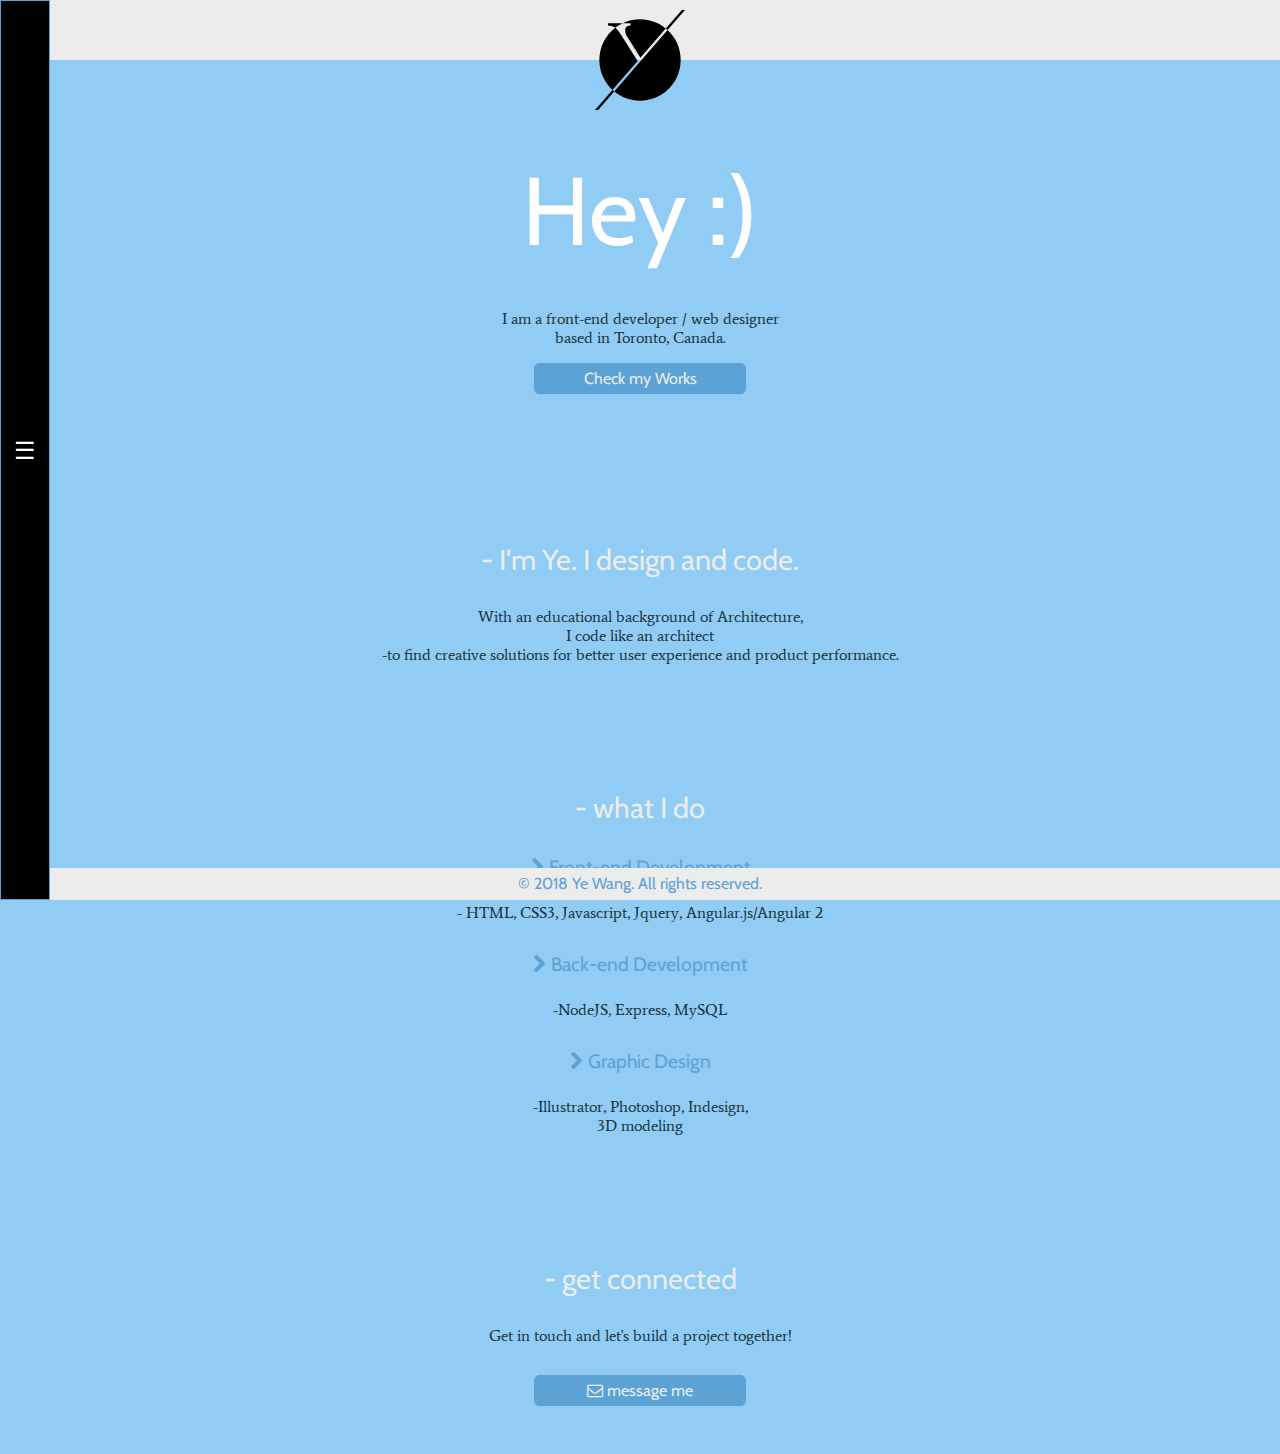
==== index.html @ cd464e91 "Start Project" ====
<!doctype html>
<html lang="en">
  <head>
    <meta charset="utf-8">
    <meta name="viewport" content="width=device-width, initial-scale=1, shrink-to-fit=no">
    <link href='https://fonts.googleapis.com/css?family=Average' rel='stylesheet'>
    <title>Ye</title>
    <link href='https://fonts.googleapis.com/css?family=Cabin' rel='stylesheet'>
    <link rel="stylesheet" href="https://cdnjs.cloudflare.com/ajax/libs/font-awesome/4.7.0/css/font-awesome.min.css">
    <link rel="stylesheet" type="text/css" href="ye.css">
    <script src="https://ajax.googleapis.com/ajax/libs/jquery/3.2.1/jquery.min.js"></script>
  </head>
  <body>
  	<header>
  		<div class="logobar fixed" id="headbar">
  			<div class="imgback"></div>
  			<a href="#"><img src="images/yelogo.svg" id="mainlogo" alt="Ye"></a> 			
  		</div>
  	  	<div class="togglemenu" id="togglediv">
  			<p class="openBtn">&#9776;</p>
  			<p class="closeBtn">&times;</p>
  		</div>
  		<nav>
  			<ul>
  				<li><a href="index.html" class="popup">ABOUT</a>
  					<P>design + develop</P>
  				</li>
  				<li><a href="works.html" class="popup">WORKS</a>
  					<P>digital + physical</P>
  				</li>
   				<li><a href="contact.html" class="popup">CONTACT</a>
  					<P>email / github</P>
  				</li>
  			</ul>
  		</nav>
  	</header>
<!-- Landing Page -->
  	<div class="greeting">
  		<p class="text-big"><span class="typing">Hey :)</span></p>
  		<p class="text-small">I am a front-end developer / web designer <br> based in Toronto, Canada.</p>
  		<a href="works.html" class="quicklink">Check my Works</a>
  	</div>

<!-- Content Brief -->

	<div class="content">

      <section class="full">
        <p class="key brighttext">- I'm Ye. I design and code.</p> 
        <p class="detail">With an educational background of Architecture,<br/>I code like an architect<br/>-to find creative solutions for better user experience and product performance.</p>
      </section>

    <section class="full">
        <p class="key brighttext">- what I do</p>
        <p class="detail"><span class="subtitle"><i class="fa fa-chevron-right" aria-hidden="true"></i> Front-end Development</span><br>- HTML, CSS3, Javascript, Jquery, Angular.js/Angular 2</p>
        <p class="detail"><span class="subtitle"><i class="fa fa-chevron-right" aria-hidden="true"></i> Back-end Development</span><br/>-NodeJS, Express, MySQL</p>
        <p class="detail"><span class="subtitle"><i class="fa fa-chevron-right" aria-hidden="true"></i> Graphic Design</span><br/>-Illustrator, Photoshop, Indesign,<br/>3D modeling</p>
      </section>
    </div>

    <section class="full">
        <p class="key brighttext">- get connected</p> 
        <p class="detail">Get in touch and let's build a project together!</p>
        <a href="mailto:yewang.uoft@gmail.com?Subject=Mail%20from%20PortfolioWebsite" target="_top" class="quicklink"><i class="fa fa-envelope-o" aria-hidden="true"></i> message me</a>
    </section>

    <footer>
    	<p>© 2018 Ye Wang. All rights reserved.</p>
    </footer>


  <script src="ye.js"></script>
  </body>
</html>
---- ye.css ----
/* Safari 4.0 - 8.0 */

@-webkit-keyframes type{ 
	from { width: 0; } 
	to {width: 100%;}
} 


/* Standard syntax */

@keyframes type{ 
	from { width: 0; } 
	to {width: 100%;}
} 


body, header, h1, p, nav, div, ul, section{
	margin: 0;
	padding: 0;
	display: block;
	box-sizing: border-box;
}

body{
	background-color: #90CCF4;
}


header div.logobar{
	position: relative;
	height: 120px;
}

header div.logobar img{
	width: 100px;
	z-index: 1;
	position: absolute;
	left: 50%;
	top: 50%;
	margin-left: -50px;
	margin-top: -50px;
}

header div.logobar div.imgback{
	width: 100%;
	height: 60px;
	background-color: #ECECEC;
}

header div.togglemenu{
	position: fixed;
	left: 50%;
	bottom: 20px;
	margin-left: -25px;
	width: 50px;
	height: 50px;
	border-radius: 50%;
	background-color: #ffffff;
	cursor: pointer;
	z-index: 5;
	opacity: 0.5;
}

header div.togglemenu:hover{
	opacity: 1;
	border:1px solid #5DA2D5;
}

header div.togglemenu p{
	display: block;
	line-height: 50px;
	text-align: center;
	font-size: 150%;
}

header div.togglemenu p.closeBtn{
	display: none;
}

header div.togglemenu p.openBtn{
	display: block;

}

header nav{
	display: none;
	position: fixed;
	top: 0;
	left: 0;
	width: 100%;
	height: 100%;
	background-color: #5DA2D5;
	z-index: 3;
	padding: 0;
	overflow: hidden;
}

header nav ul{
	display: block;
/*	width: 100%;*/
	overflow: hidden;
	margin: 0;
	padding: 0;
	text-align: center;
	list-style-type: none;
}

header nav ul li{
	padding: 2em 0;
}

header nav ul a{
	display: block;
	width: 150px;
	margin: 0 auto;
	text-decoration: none;
	font-family: 'Cabin';
	font-size: 150%;
	font-weight: bold;
	color: #ECECEC;
	padding-bottom: 5px;
	border-bottom: 1px solid #90CCF4;
	animation: type 2s;
}

header nav ul p{
	font-family: 'Cabin';
	font-size: 100%;
	margin-top: 5px;
	color: #90CCF4;
}




div.greeting{
	margin-top: 2em;
}

div.greeting p.text-big span{
	display: inline-block;
	white-space: nowrap;
  	overflow: hidden;
	animation: type 2s steps(60, end); 
}

div.greeting p.text-small{
	padding: 1em;
	text-align: center;
	font-family: 'Average';
	font-size: 100%;
	color: #19323C;
}


div.greeting p.text-big{
	overflow: hidden;
	font-family: 'Cabin';
	text-align: center;
	font-size: 600%;
	color: #ffffff;
}

div.greeting p.text-big span.mark{
	font-size: 80%;
	color: #5DA2D5;
}

a.quicklink{
	display: block;
	width: 30%;
	min-width: 150px;
	max-width: 200px;
	margin: 0 auto;
	padding: 5px;
	text-decoration: none;
	text-align: center;
	font-family: 'Cabin';
	color: #ECECEC;
	background-color: #5DA2D5;
	border:1px solid #5DA2D5;
	border-radius: 5px;
}

a.quicklink:hover{
	background-color: transparent;
	color: #5DA2D5;
}

div.greeting::after{
	content: "";
	display: block;
	width: 100%;
	height: 100px;
}


section.full{
	display: block;
	width: 100%;
	padding: 3em;
}

section.full p{
	margin-bottom: 30px;
	text-align: center;
}

section.full h3{
	text-align: center;
	font-family: 'Cabin';
	font-size: 150%;
}

p.key{
	font-family: 'Cabin';
	font-size: 180%;
/*	border-left: 5px solid  #ECECEC;*/
}

p.detail{
	font-family: 'Average';
	font-size: 100%;
	color: #19323C;
}

p.tags{
	font-family: 'Average';
	font-size: 100%;
	color: #656565 ;
}

p.keywords{
	font-family: 'Cabin';
	font-size: 100%;
/*	color: #19323C;*/
}

footer{
	display: block;
	width: 100%;
	height: 120px;
/*	position: absolute;
	left: 0;
	bottom: 0;*/
	background-color: #ECECEC;	
}

footer p{
	width: 100%;
	text-align: center;
	padding-top: 1em;
	font-family: 'Cabin';
	font-size: 100%;
	color: #5DA2D5;
}

a.imglink{
	display: block;
	width: 100%;
}

a.imglink img{
	display: block;
	width: 100%;
	max-width: 800px;
	margin: 20px auto;
}

.storepage{
	background-color: #F3D250;
}

.investecspage{
	background-color: #9e9e9e;
}

.jspage{
	background-color: #90CCF4 ;
}

.yongeprojectpage{
	background-color: #1a2a57;
}

.brightback{
	background-color: #ECECEC;
}

.brighttext{
	color: #ECECEC;
}

.darktext{
	color: #19323C;
}

span.subtitle{
	display: block;
	font-family: 'Cabin';
	font-size: 120%;
	color: #5DA2D5;
	padding-bottom: 5px;
}

a.iconlink{
	text-decoration: none;
	color: #19323C;
}

a.iconlink:hover{
	color:#ECECEC;
}

a.textlink{
	text-decoration: none;
	color: #ECECEC;
	padding-bottom: 5px;
	border-bottom: 1px solid #5DA2D5;
}

i.roundback{
	background-color: #5DA2D5;
	width: 3em;
	height: 3em;
	line-height: 3em;
	text-align: center;
	border-radius: 50%;
	margin-right: 10px;
}

@media screen and (min-width: 800px){
	header div.togglemenu{
		position: fixed;
		left: 0;
		bottom: 0;
		margin-left: 0;
		width: 50px;
		height: 100vh;
		border-radius: 0;
		background-color: #000000;
		cursor: pointer;
		z-index: 5;
		opacity: 0.5;
		}

	header div.togglemenu p{
		display: block;
		line-height: 100vh;
		text-align: center;
		font-size: 150%;
		color: #ffffff;
	}

	header nav{
	width: 30vw;

}

	section.workitem{
		height: auto;
		overflow: auto;
		clear: both;
	}

	a.imglink{
		margin: 0;
		padding: 0;
	}

	a.imglink img{
		display: inline-block;
		width: 50%;
		max-width: 800px;
		margin: 0;
		padding: 0;
		vertical-align: middle;
		float: left;
	}

	div.item-wrap{
		display: inline-block;
		width: 45%;
/*		height: 100%;*/
		padding: 3em 1em;
	}


	footer{
		position: fixed;
        left: 0;
        bottom: 0; 
		height: 2em;
	}
	footer p{
		padding: 0;
		line-height: 2em;
	}

}
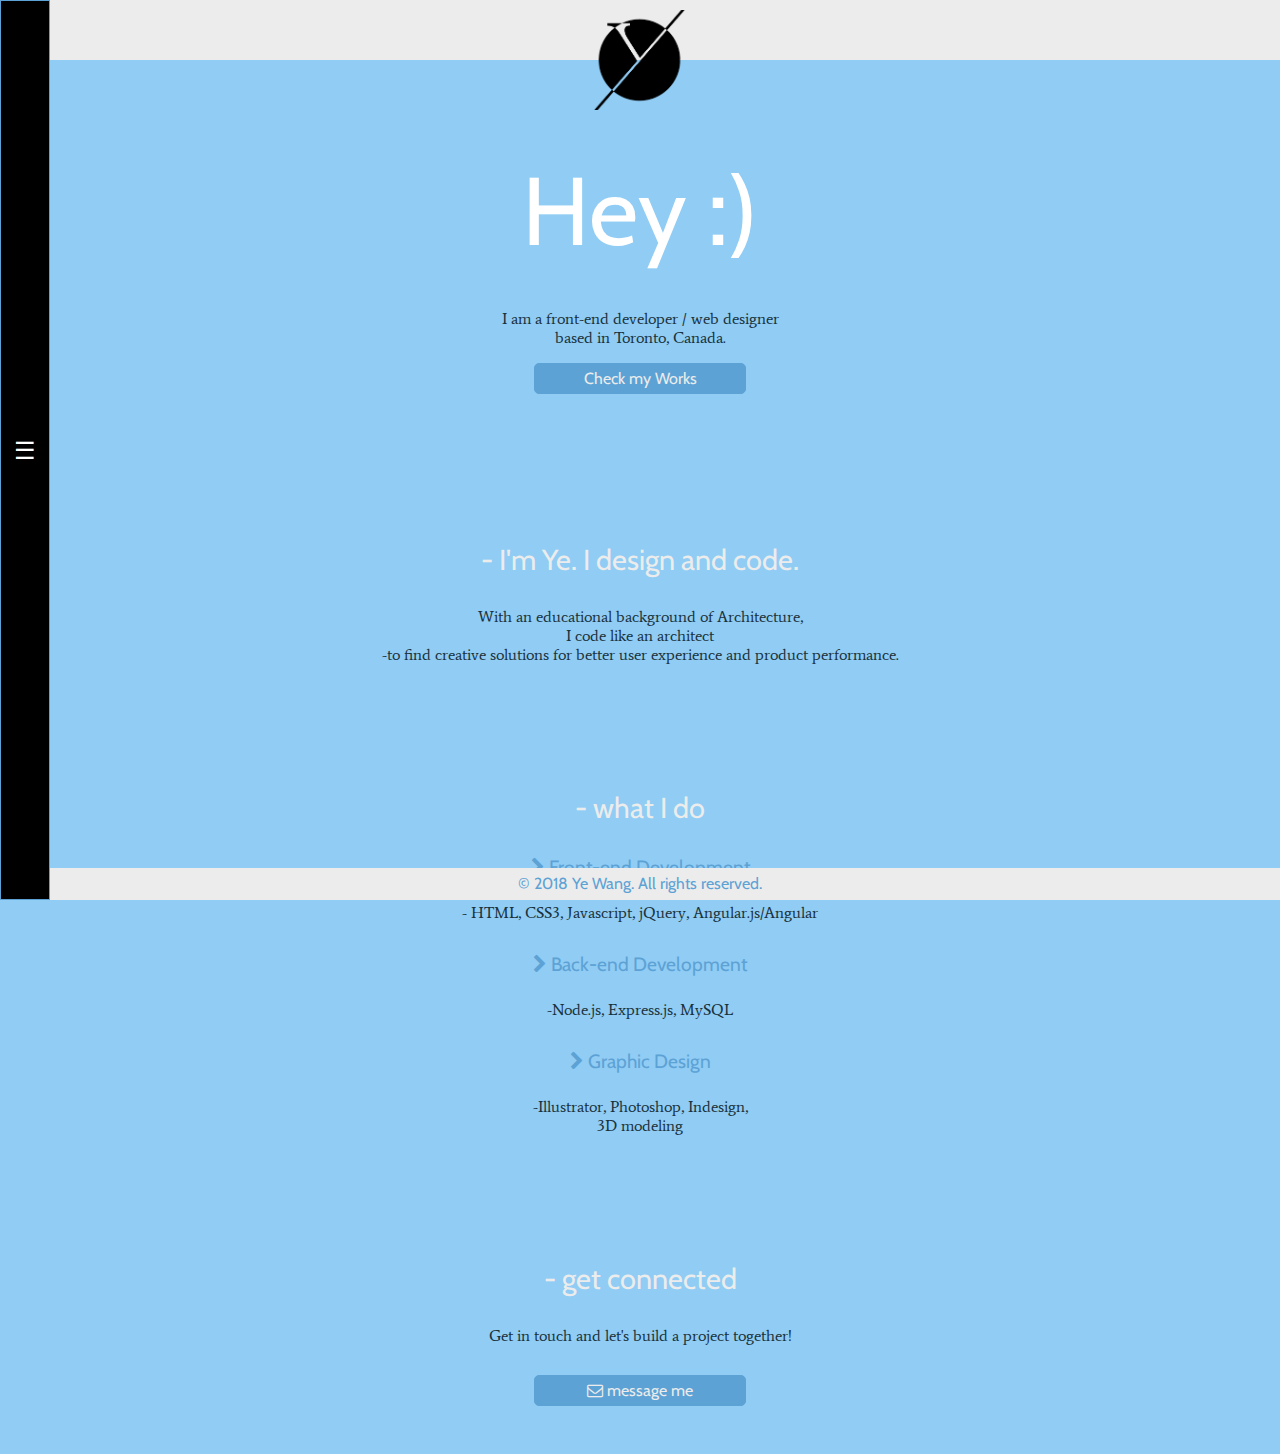
==== commit 39d284d1: "Update logo png and fixed typos" ====
--- a/index.html
+++ b/index.html
@@ -14,7 +14,7 @@
   	<header>
   		<div class="logobar fixed" id="headbar">
   			<div class="imgback"></div>
-  			<a href="#"><img src="images/yelogo.svg" id="mainlogo" alt="Ye"></a> 			
+  			<a href="#"><img src="images/yelogo.png" id="mainlogo" alt="Ye"></a> 			
   		</div>
   	  	<div class="togglemenu" id="togglediv">
   			<p class="openBtn">&#9776;</p>
@@ -52,8 +52,8 @@
 
     <section class="full">
         <p class="key brighttext">- what I do</p>
-        <p class="detail"><span class="subtitle"><i class="fa fa-chevron-right" aria-hidden="true"></i> Front-end Development</span><br>- HTML, CSS3, Javascript, Jquery, Angular.js/Angular 2</p>
-        <p class="detail"><span class="subtitle"><i class="fa fa-chevron-right" aria-hidden="true"></i> Back-end Development</span><br/>-NodeJS, Express, MySQL</p>
+        <p class="detail"><span class="subtitle"><i class="fa fa-chevron-right" aria-hidden="true"></i> Front-end Development</span><br>- HTML, CSS3, Javascript, jQuery, Angular.js/Angular</p>
+        <p class="detail"><span class="subtitle"><i class="fa fa-chevron-right" aria-hidden="true"></i> Back-end Development</span><br/>-Node.js, Express.js, MySQL</p>
         <p class="detail"><span class="subtitle"><i class="fa fa-chevron-right" aria-hidden="true"></i> Graphic Design</span><br/>-Illustrator, Photoshop, Indesign,<br/>3D modeling</p>
       </section>
     </div>
--- a/ye.css
+++ b/ye.css
@@ -14,6 +14,11 @@
 	from { width: 0; } 
 	to {width: 100%;}
 } 
+
+@keyframes blink-caret {
+  from, to { border-color: transparent }
+  50% { border-color: orange; }
+}
 
 
 body, header, h1, p, nav, div, ul, section{
@@ -113,7 +118,7 @@
 
 header nav ul a{
 	display: block;
-	width: 150px;
+	width: 100%;
 	margin: 0 auto;
 	text-decoration: none;
 	font-family: 'Cabin';
@@ -143,7 +148,8 @@
 	display: inline-block;
 	white-space: nowrap;
   	overflow: hidden;
-	animation: type 2s steps(60, end); 
+	animation: 
+	type 4s steps(60, end);
 }
 
 div.greeting p.text-small{
@@ -198,17 +204,15 @@
 
 
 section.full{
-	display: block;
-	width: 100%;
 	padding: 3em;
 }
 
-section.full p{
+section p{
 	margin-bottom: 30px;
 	text-align: center;
 }
 
-section.full h3{
+section h3{
 	text-align: center;
 	font-family: 'Cabin';
 	font-size: 150%;
@@ -236,6 +240,16 @@
 	font-family: 'Cabin';
 	font-size: 100%;
 /*	color: #19323C;*/
+}
+
+section.workitem{
+	padding:0;
+	margin: 0;
+	overflow: hidden;
+}
+
+div.item-wrap{
+	padding: 2em;
 }
 
 footer{
@@ -355,15 +369,25 @@
 	}
 
 	header nav{
-	width: 30vw;
-
-}
+		width: 30%;
+}
+
+	header nav ul{
+		margin-top: 50%;
+	}
+
 
 	section.workitem{
 		height: auto;
 		overflow: auto;
 		clear: both;
-	}
+		padding-left: 5em;
+/*		display: flex;*/
+	}
+
+/*	section.workitem a{
+		align-items: center;
+	}*/
 
 	a.imglink{
 		margin: 0;
@@ -383,8 +407,11 @@
 	div.item-wrap{
 		display: inline-block;
 		width: 45%;
+		height: 100%;
+		padding-top: 5em;
 /*		height: 100%;*/
-		padding: 3em 1em;
+		/*padding: 3em 1em;*/
+/*		align-items: center;*/
 	}
 
 
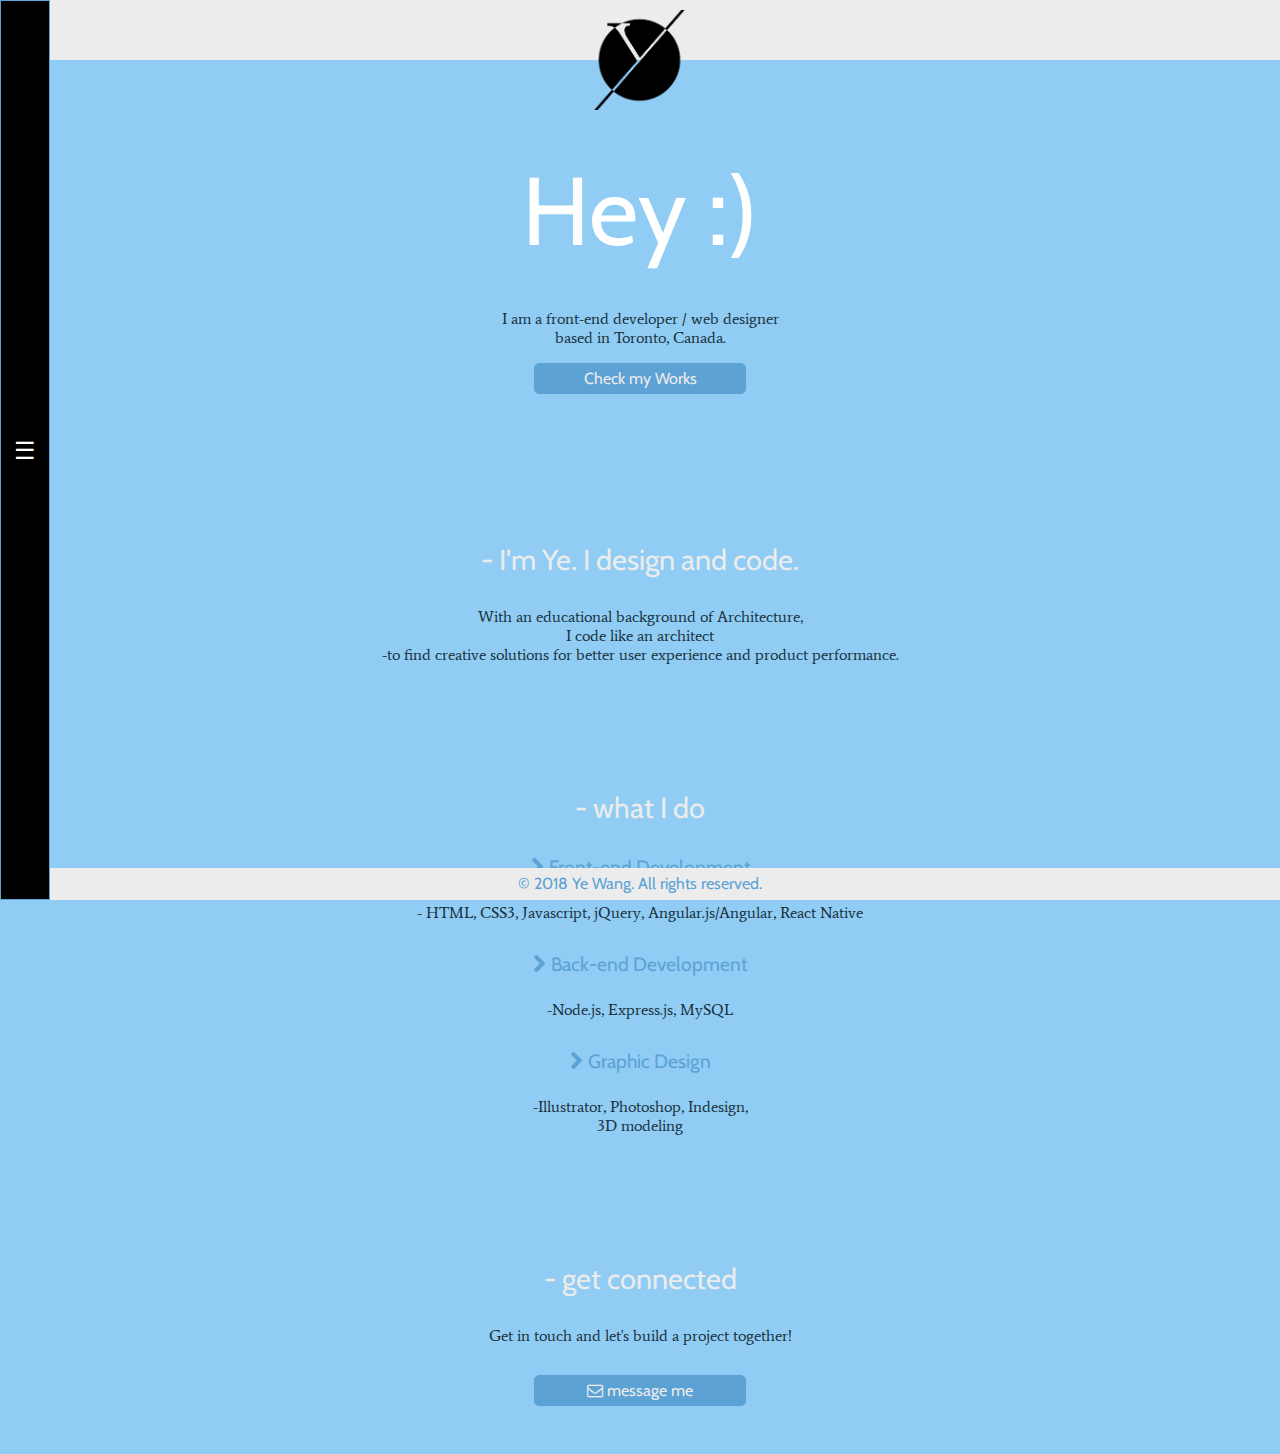
==== commit 63611c47: "Add the React Native Project" ====
--- a/index.html
+++ b/index.html
@@ -2,19 +2,27 @@
 <html lang="en">
   <head>
     <meta charset="utf-8">
+    <meta name="description" content="Ye Wang's web development portfolio website, from design to develop">
+    <meta name="keywords" content="web developer, web designer, front end developer, web design">
+    <meta name="author" content="Ye Wang">
     <meta name="viewport" content="width=device-width, initial-scale=1, shrink-to-fit=no">
+
+    <title>Ye Wang's Portfolio</title>
+
+    <link rel='shortcut icon' href='ye-favicon.ico' type='image/x-icon'/ >
     <link href='https://fonts.googleapis.com/css?family=Average' rel='stylesheet'>
-    <title>Ye</title>
     <link href='https://fonts.googleapis.com/css?family=Cabin' rel='stylesheet'>
     <link rel="stylesheet" href="https://cdnjs.cloudflare.com/ajax/libs/font-awesome/4.7.0/css/font-awesome.min.css">
     <link rel="stylesheet" type="text/css" href="ye.css">
     <script src="https://ajax.googleapis.com/ajax/libs/jquery/3.2.1/jquery.min.js"></script>
   </head>
+
   <body>
   	<header>
   		<div class="logobar fixed" id="headbar">
   			<div class="imgback"></div>
   			<a href="#"><img src="images/yelogo.png" id="mainlogo" alt="Ye"></a> 			
+      <!-- Main navbar -->
   		</div>
   	  	<div class="togglemenu" id="togglediv">
   			<p class="openBtn">&#9776;</p>
@@ -26,10 +34,10 @@
   					<P>design + develop</P>
   				</li>
   				<li><a href="works.html" class="popup">WORKS</a>
-  					<P>digital + physical</P>
+  					<P>front-end + back-end</P>
   				</li>
    				<li><a href="contact.html" class="popup">CONTACT</a>
-  					<P>email / github</P>
+  					<P>work together / say hi</P>
   				</li>
   			</ul>
   		</nav>
@@ -52,7 +60,7 @@
 
     <section class="full">
         <p class="key brighttext">- what I do</p>
-        <p class="detail"><span class="subtitle"><i class="fa fa-chevron-right" aria-hidden="true"></i> Front-end Development</span><br>- HTML, CSS3, Javascript, jQuery, Angular.js/Angular</p>
+        <p class="detail"><span class="subtitle"><i class="fa fa-chevron-right" aria-hidden="true"></i> Front-end Development</span><br>- HTML, CSS3, Javascript, jQuery, Angular.js/Angular, React Native</p>
         <p class="detail"><span class="subtitle"><i class="fa fa-chevron-right" aria-hidden="true"></i> Back-end Development</span><br/>-Node.js, Express.js, MySQL</p>
         <p class="detail"><span class="subtitle"><i class="fa fa-chevron-right" aria-hidden="true"></i> Graphic Design</span><br/>-Illustrator, Photoshop, Indesign,<br/>3D modeling</p>
       </section>
--- a/ye.css
+++ b/ye.css
@@ -274,6 +274,7 @@
 a.imglink{
 	display: block;
 	width: 100%;
+	position: relative;
 }
 
 a.imglink img{
@@ -283,8 +284,15 @@
 	margin: 20px auto;
 }
 
+a .appgif{
+	display: block;
+	position: absolute;
+	right: 200px;
+
+}
+
 .storepage{
-	background-color: #F3D250;
+	background-color: #90CCF4;
 }
 
 .investecspage{
@@ -292,19 +300,31 @@
 }
 
 .jspage{
-	background-color: #90CCF4 ;
+	background-color: #F3D250;
 }
 
 .yongeprojectpage{
 	background-color: #1a2a57;
 }
 
+.cityfactspage{
+	background-color: #F78888;
+}
+
+.todolistpage{
+	background-color: #E5E5E5;
+}
+
 .brightback{
 	background-color: #ECECEC;
 }
 
 .brighttext{
 	color: #ECECEC;
+}
+
+.greytext{
+	color: #929292;
 }
 
 .darktext{
